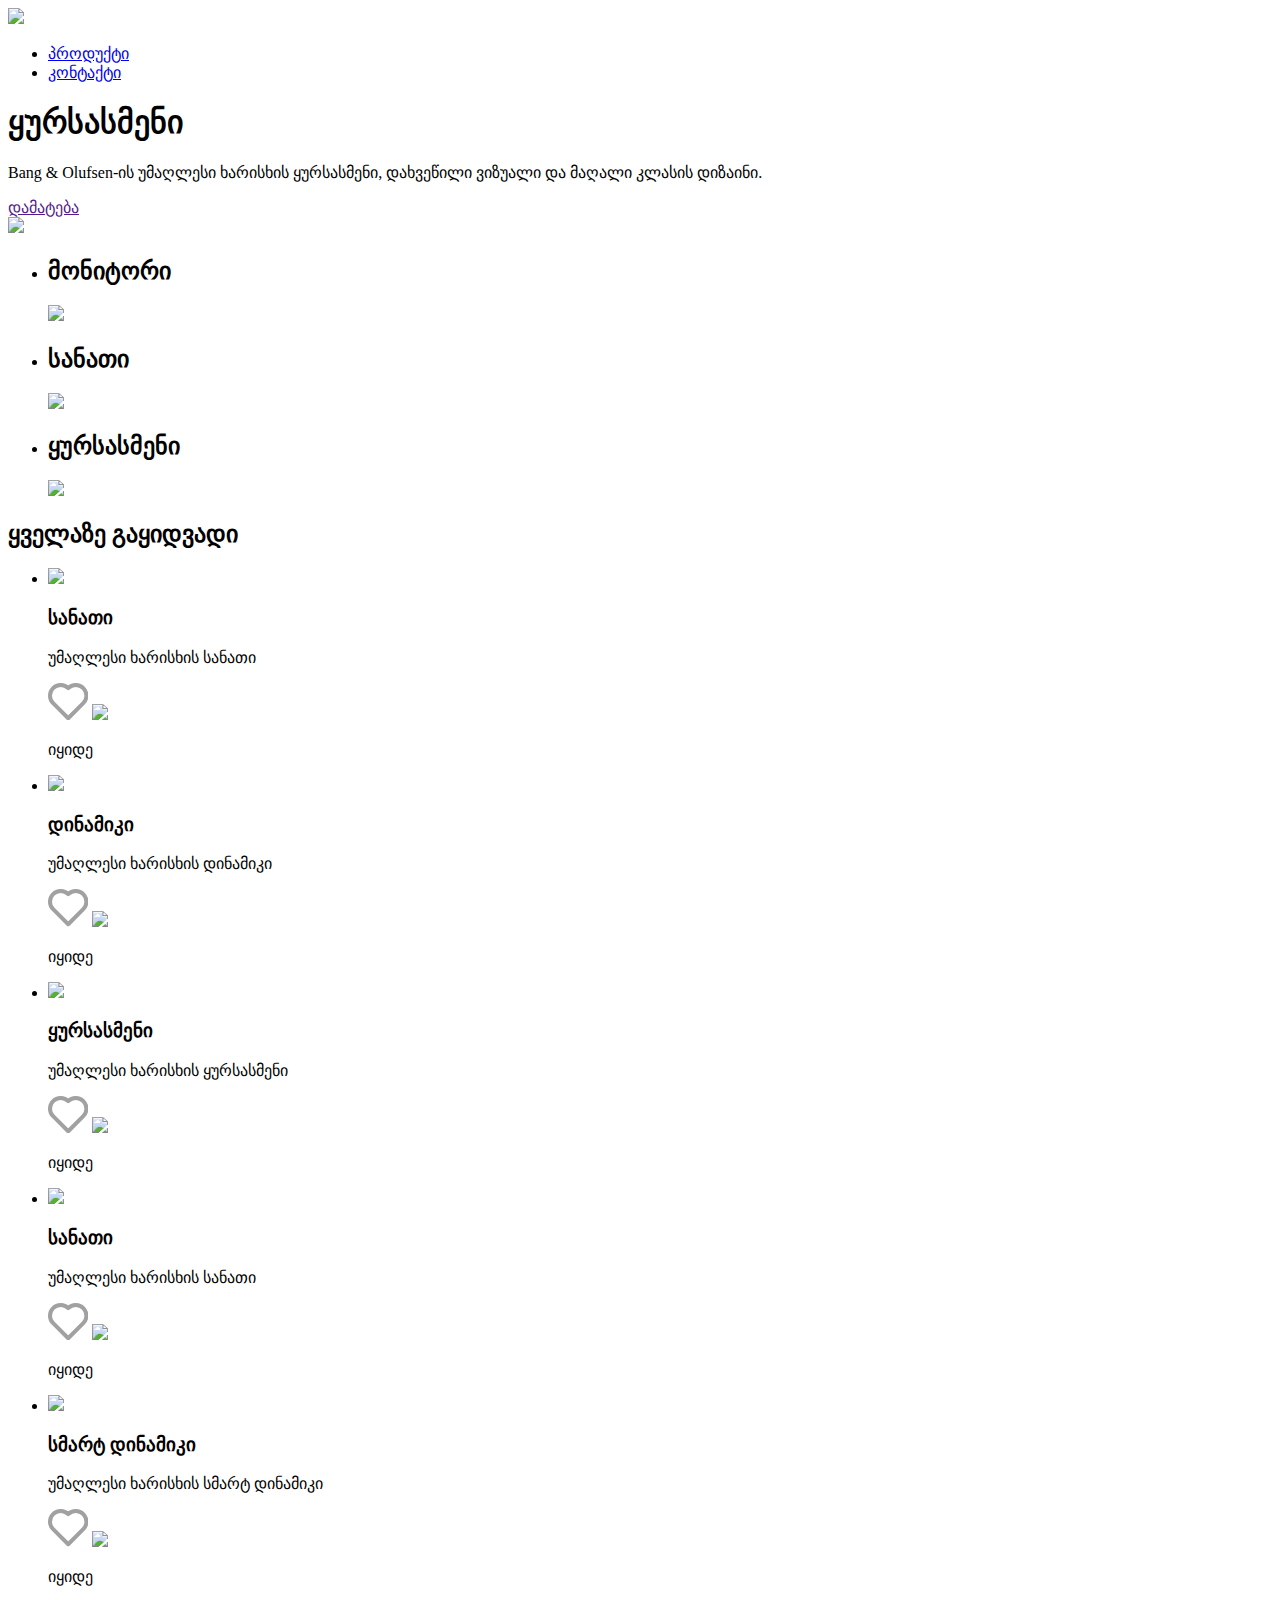
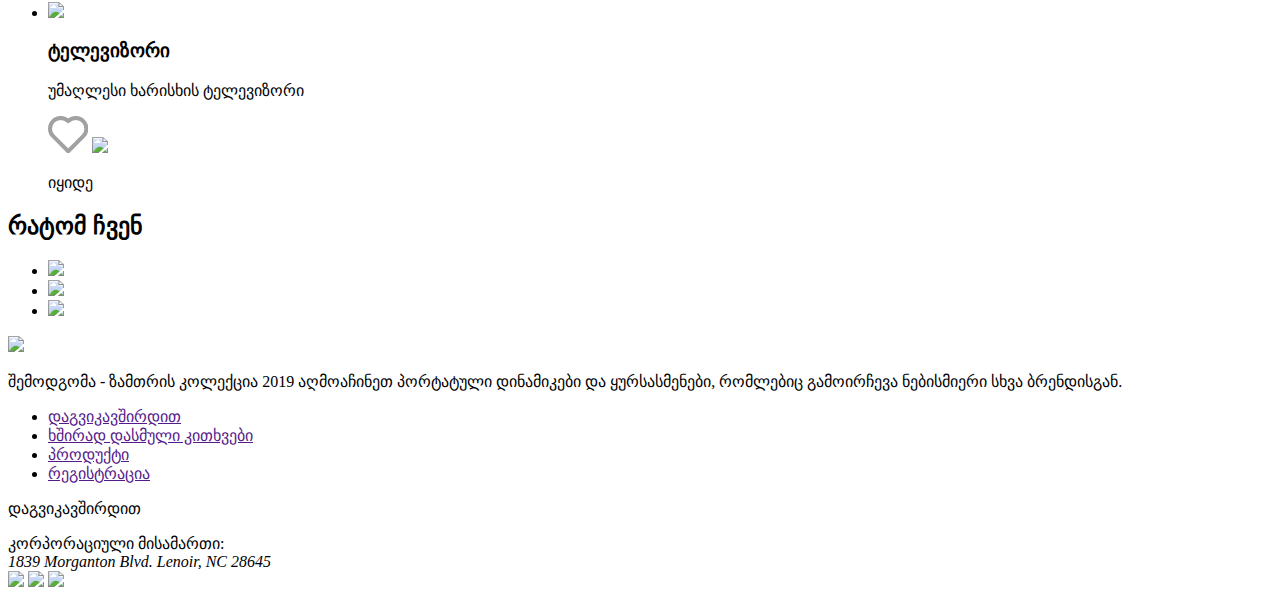
==== index.html @ e3efb627 "Add files via upload" ====
<!DOCTYPE html>
<html>

<head>
    <title>Final ProecT</title>
    <link rel="stylesheet" type="text/css" href="css/style.css">
</head>

<body>

    <header>
        <a href="index.html">
            <img src="images/logo-header.png">
        </a>
        <nav class="nav">
            <ul>
                <li>
                    <a href="page 2.html">პროდუქტი</a>
                </li>
                <li>
                    <a href="page3.html">კონტაქტი</a>
                </li>
            </ul>
        </nav>
    </header>


    <article>
        <div>
            <h1 class="articl h1">ყურსასმენი</h1>
            <p> <span>Bang & Olufsen-ის უმაღლესი ხარისხის ყურსასმენი,</span> <span>დახვეწილი ვიზუალი და მაღალი კლასის დიზაინი.</span></p>
            <a href="">დამატება</a>
        </div>
        <img src="images/Group 7@2x.png">
    </article>
    <ul class="list">
        <li>
            <h2>მონიტორი</h2>
            <a href="#!"><img src="images/Group 5.png"></a>
        </li>
        <li>
            <h2>სანათი</h2>
            <a href="" class="img"><img src="images/Group 6.png"></a>
        </li>
        <li>
            <h2>ყურსასმენი</h2>
            <a href=""><img src="images/Group 7.png"></a>
        </li>
    </ul>

    <section class="product">
        <h2>ყველაზე გაყიდვადი</h2>
        <ul>
            <li>
                <a href=""><img src="images/Group 9.png"></a>
                <h3>სანათი</h3>
                <p>უმაღლესი ხარისხის სანათი</p>
                <div class="svgs">
                    <div>
                        <svg xmlns="http://www.w3.org/2000/svg" width="40.415" height="37.26" viewBox="0 0 40.415 37.26">
  <path id="heart" d="M275.126,2681.58a10.667,10.667,0,0,1,15.081-15.09,10.667,10.667,0,0,1,15.082,15.09l-15.082,15.05Z" transform="translate(-270 -2661.37)" fill="none" stroke="#a1a1a1" stroke-linecap="round" stroke-linejoin="round" stroke-width="4"/>
</svg>

                        <img src="images/cart.svg">
                    </div>
                    <p>იყიდე</p>
                </div>

            </li>
            <li class="position">
                <a href=""><img src="images/Group 11.png"></a>
                <h3>დინამიკი</h3>
                <p>უმაღლესი ხარისხის დინამიკი</p>
                <div class="svgs">
                    <div>
                        <svg xmlns="http://www.w3.org/2000/svg" width="40.415" height="37.26" viewBox="0 0 40.415 37.26">
  <path id="heart"  d="M275.126,2681.58a10.667,10.667,0,0,1,15.081-15.09,10.667,10.667,0,0,1,15.082,15.09l-15.082,15.05Z" transform="translate(-270 -2661.37)" fill="none" stroke="#a1a1a1" stroke-linecap="round" stroke-linejoin="round" stroke-width="4"/>
</svg>

                        <img src="images/cart.svg">
                    </div>
                    <p>იყიდე</p>
                </div>

            </li>
            <li class="positione">
                <a href=""><img src="images/Rectangle 18.png"></a>
                <h3>ყურსასმენი</h3>
                <p>უმაღლესი ხარისხის ყურსასმენი</p>
                <div class="svgs">
                    <div>
                        <svg xmlns="http://www.w3.org/2000/svg" width="40.415" height="37.26" viewBox="0 0 40.415 37.26">
  <path id="heart" d="M275.126,2681.58a10.667,10.667,0,0,1,15.081-15.09,10.667,10.667,0,0,1,15.082,15.09l-15.082,15.05Z" transform="translate(-270 -2661.37)" fill="none" stroke="#a1a1a1" stroke-linecap="round" stroke-linejoin="round" stroke-width="4"/>
</svg>

                        <img src="images/cart.svg">
                    </div>
                    <p>იყიდე</p>
                </div>

            </li>
            <li>
                <a href=""><img src="images/Rectangle 21.png"></a>
                <h3>სანათი</h3>
                <p> უმაღლესი ხარისხის სანათი</p>
                <div class="svgs">
                    <div>
                        <svg xmlns="http://www.w3.org/2000/svg" width="40.415" height="37.26" viewBox="0 0 40.415 37.26">
  <path id="heart" d="M275.126,2681.58a10.667,10.667,0,0,1,15.081-15.09,10.667,10.667,0,0,1,15.082,15.09l-15.082,15.05Z" transform="translate(-270 -2661.37)" fill="none" stroke="#a1a1a1" stroke-linecap="round" stroke-linejoin="round" stroke-width="4"/>
</svg>

                        <img src="images/cart.svg">
                    </div>
                    <p>იყიდე</p>
                </div>

            </li>
            <li class="position">
                <a href=""><img src="images/Group 17.png"></a>
                <h3>სმარტ დინამიკი</h3>
                <p>უმაღლესი ხარისხის სმარტ დინამიკი</p>
                <div class="svgs">
                    <div>
                        <svg xmlns="http://www.w3.org/2000/svg" width="40.415" height="37.26" viewBox="0 0 40.415 37.26">
  <path id="heart" d="M275.126,2681.58a10.667,10.667,0,0,1,15.081-15.09,10.667,10.667,0,0,1,15.082,15.09l-15.082,15.05Z" transform="translate(-270 -2661.37)" fill="none" stroke="#a1a1a1" stroke-linecap="round" stroke-linejoin="round" stroke-width="4"/>
</svg>

                        <img src="images/cart.svg">
                    </div>
                    <p>იყიდე</p>
                </div>

            </li>
            <li class="positione">
                <a href=""><img src="images/Group 19.png"></a>
                <h3>ტელევიზორი</h3>
                <p>უმაღლესი ხარისხის ტელევიზორი</p>
                <div class="svgs">
                    <div>
                        <svg xmlns="http://www.w3.org/2000/svg" width="40.415" height="37.26" viewBox="0 0 40.415 37.26">
  <path  id="heart" d="M275.126,2681.58a10.667,10.667,0,0,1,15.081-15.09,10.667,10.667,0,0,1,15.082,15.09l-15.082,15.05Z" transform="translate(-270 -2661.37)" fill="none" stroke="#a1a1a1" stroke-linecap="round" stroke-linejoin="round" stroke-width="4"/>
</svg>

                        <img src="images/cart.svg">
                    </div>
                    <p>იყიდე</p>
                </div>

            </li>
        </ul>
    </section>

    <section class="why us">
        <h2>რატომ ჩვენ</h2>
        <ul class="img-list">
            <li class="first">
                <img src="images/Group 20.png">
            </li>
            <li class="second">
                <img src="images/Group 36.png">
            </li>
            <li class="third">
                <img src="images/Rectangle 29.png">
            </li>
        </ul>
    </section>

    <footer>
        <div class="containt">


            <div class="footer-logo-div">
                <img src="images/logo-footer.png">
                <p>შემოდგომა - ზამთრის კოლექცია 2019 აღმოაჩინეთ პორტატული დინამიკები და ყურსასმენები, რომლებიც გამოირჩევა ნებისმიერი სხვა ბრენდისგან.</p>
            </div>

            <ul class="footer-list">
                <li><a href="">დაგვიკავშირდით</a></li>
                <li><a href="">ხშირად დასმული კითხვები</a></li>
                <li><a href="">პროდუქტი</a></li>
                <li><a href="">რეგისტრაცია</a></li>
            </ul>



            <div class="addres">
                <p>დაგვიკავშირდით</p>
                <span>კორპორაციული მისამართი:</span>
                <address><span>1839 Morganton Blvd.</span>
			Lenoir, NC 28645</address>
            </div>
        </div>

        <div class="socials">
            <a href="#!"><img src="images/fb.svg"></a>
            <a href="#!"><img src="images/insta.svg"></a>
            <a href="#!"><img src="images/twitter.svg"></a>
        </div>
    </footer>


    <script src="js/main.js"></script>

</body>

</html>
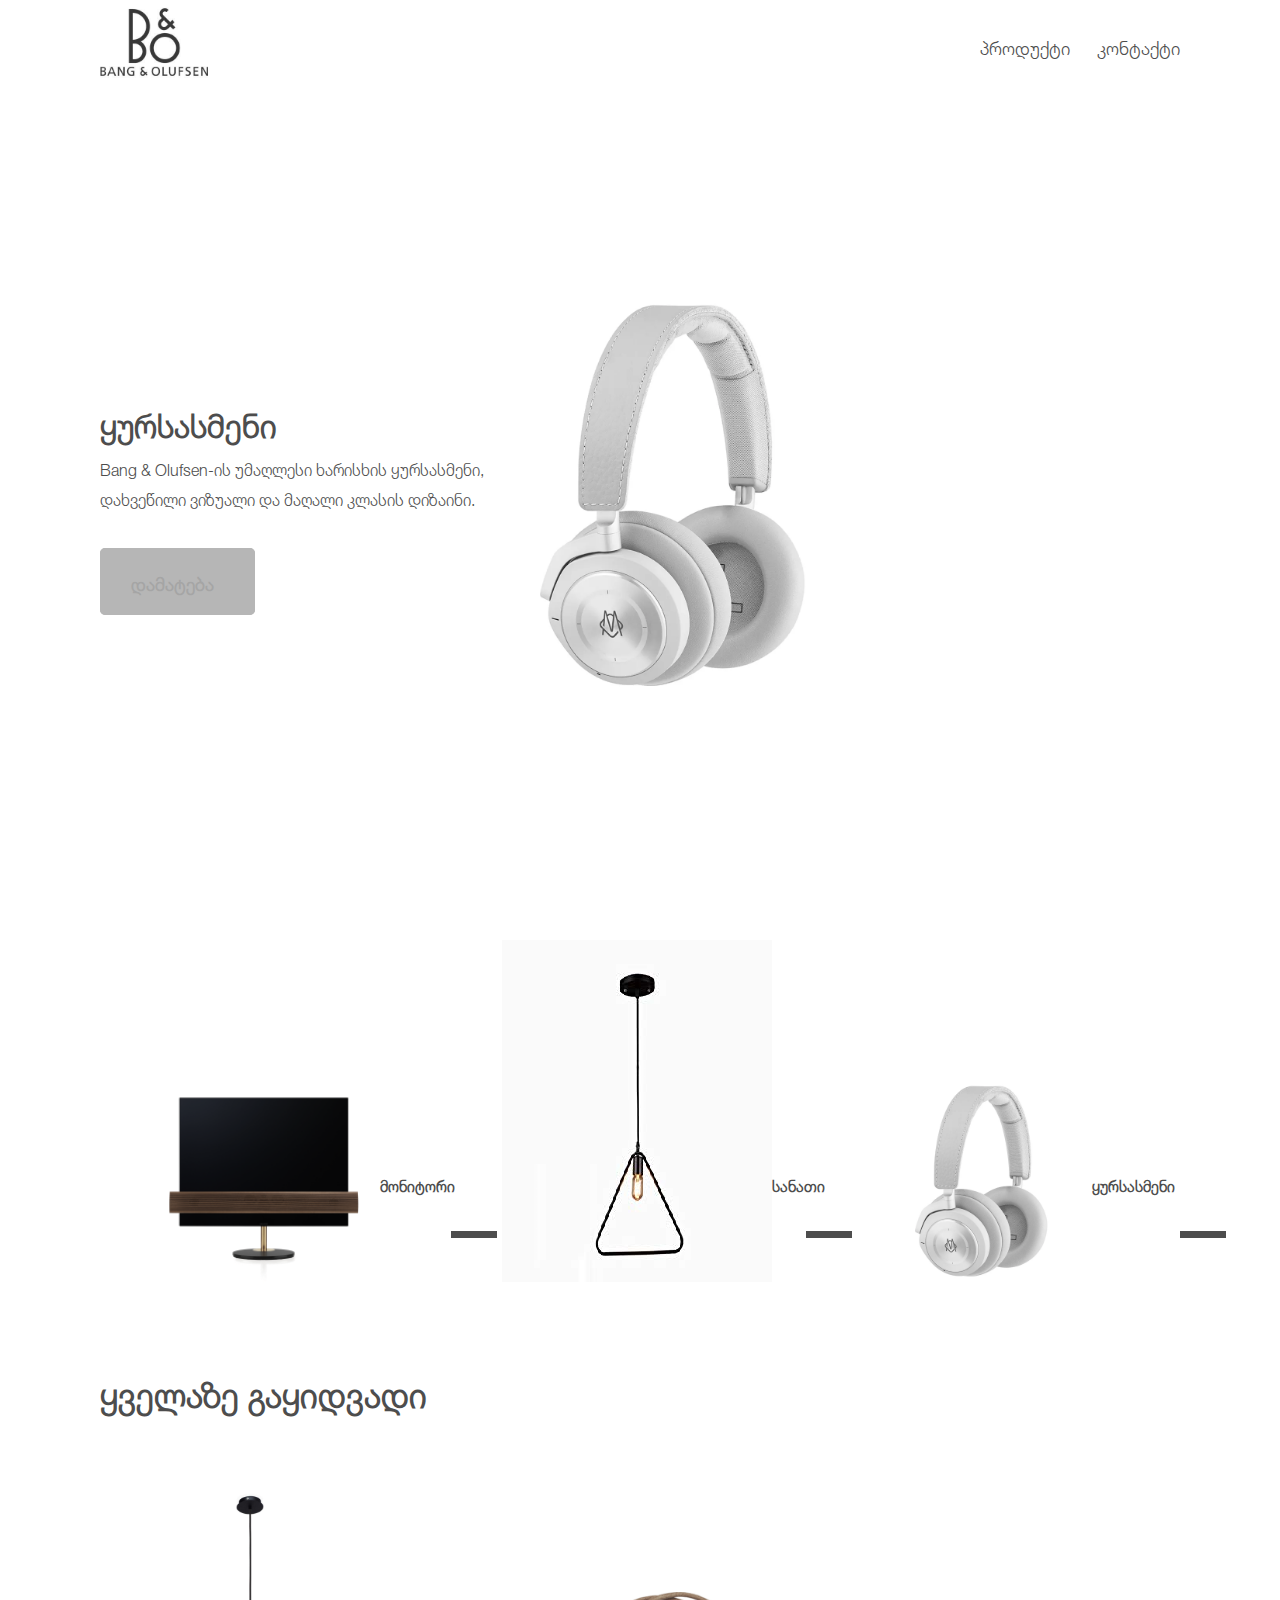
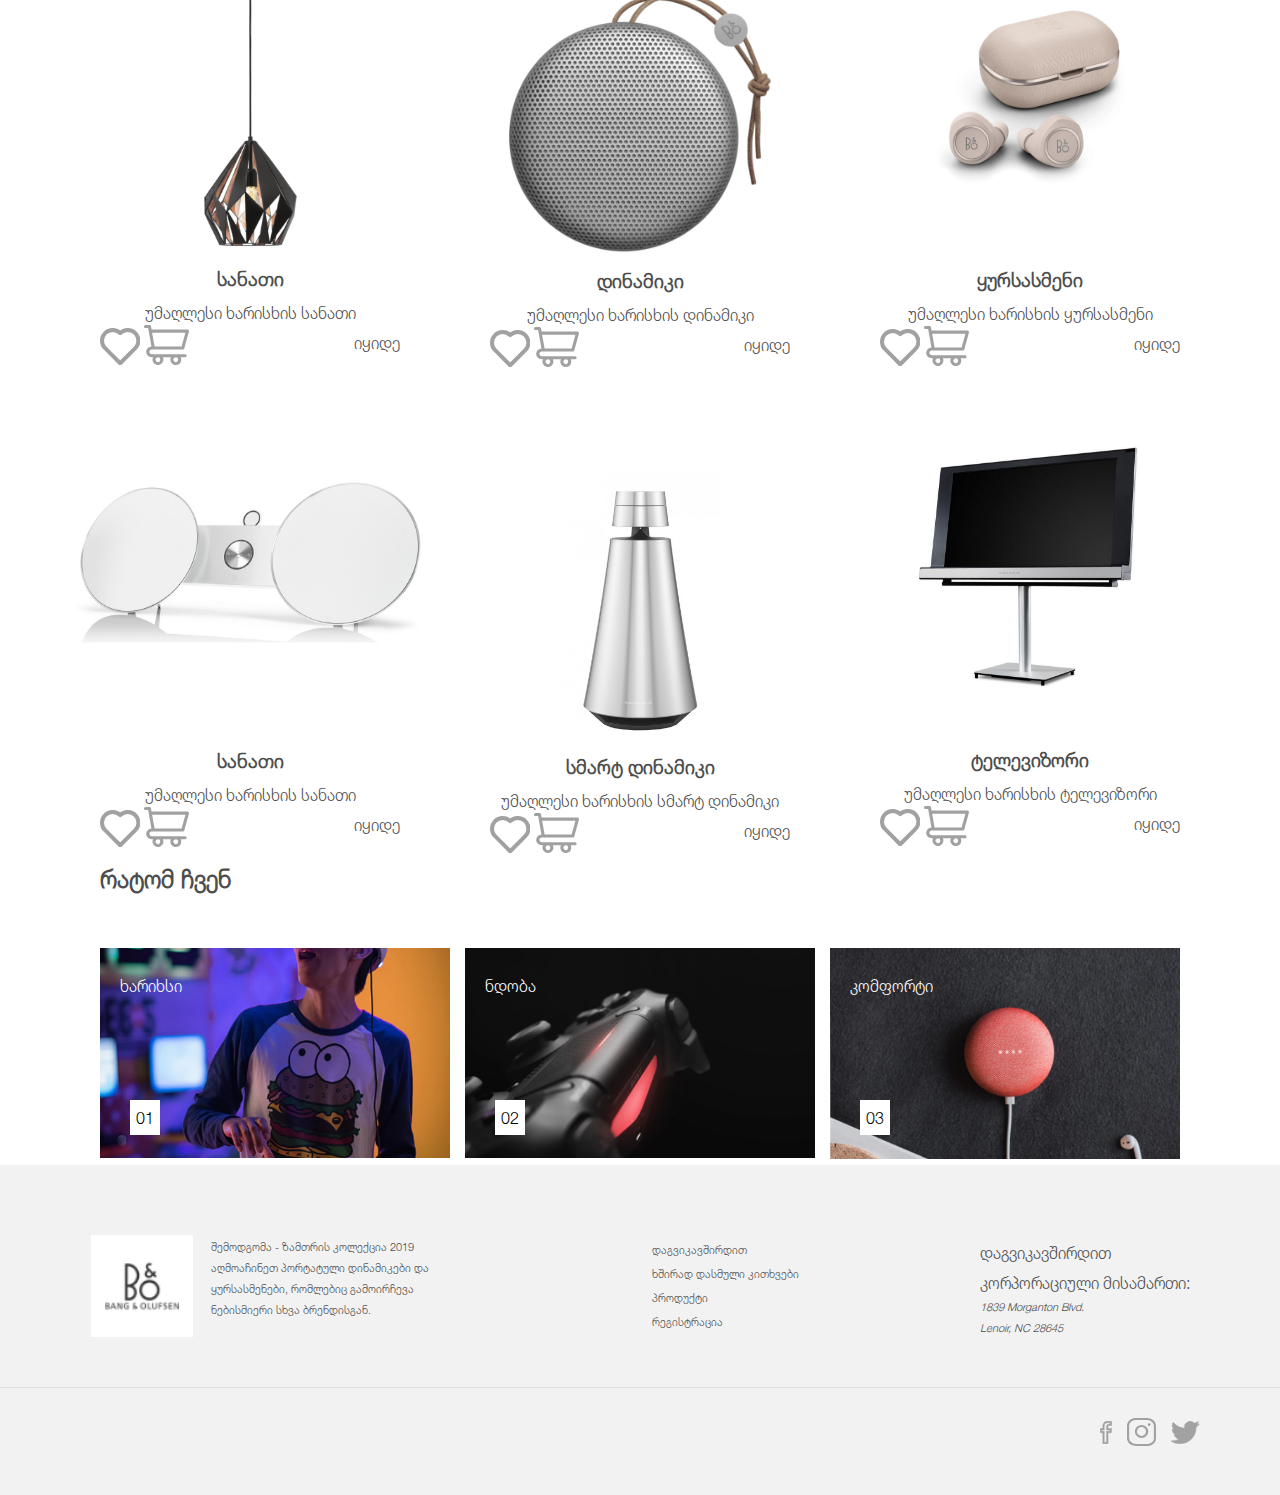
==== commit 5bcfd872: "Update index.html" ====
--- a/index.html
+++ b/index.html
@@ -3,14 +3,14 @@
 
 <head>
     <title>Final ProecT</title>
-    <link rel="stylesheet" type="text/css" href="css/style.css">
+    <link rel="stylesheet" type="text/css" href="access/css/style.css">
 </head>
 
 <body>
 
     <header>
         <a href="index.html">
-            <img src="images/logo-header.png">
+            <img src="access/images/logo-header.png">
         </a>
         <nav class="nav">
             <ul>
@@ -31,20 +31,20 @@
             <p> <span>Bang & Olufsen-ის უმაღლესი ხარისხის ყურსასმენი,</span> <span>დახვეწილი ვიზუალი და მაღალი კლასის დიზაინი.</span></p>
             <a href="">დამატება</a>
         </div>
-        <img src="images/Group 7@2x.png">
+        <img src="access/images/Group 7@2x.png">
     </article>
     <ul class="list">
         <li>
             <h2>მონიტორი</h2>
-            <a href="#!"><img src="images/Group 5.png"></a>
+            <a href="#!"><img src="access/images/Group 5.png"></a>
         </li>
         <li>
             <h2>სანათი</h2>
-            <a href="" class="img"><img src="images/Group 6.png"></a>
+            <a href="" class="img"><img src="access/images/Group 6.png"></a>
         </li>
         <li>
             <h2>ყურსასმენი</h2>
-            <a href=""><img src="images/Group 7.png"></a>
+            <a href=""><img src="access/images/Group 7.png"></a>
         </li>
     </ul>
 
@@ -52,7 +52,7 @@
         <h2>ყველაზე გაყიდვადი</h2>
         <ul>
             <li>
-                <a href=""><img src="images/Group 9.png"></a>
+                <a href=""><img src="access/images/Group 9.png"></a>
                 <h3>სანათი</h3>
                 <p>უმაღლესი ხარისხის სანათი</p>
                 <div class="svgs">
@@ -61,14 +61,14 @@
   <path id="heart" d="M275.126,2681.58a10.667,10.667,0,0,1,15.081-15.09,10.667,10.667,0,0,1,15.082,15.09l-15.082,15.05Z" transform="translate(-270 -2661.37)" fill="none" stroke="#a1a1a1" stroke-linecap="round" stroke-linejoin="round" stroke-width="4"/>
 </svg>
 
-                        <img src="images/cart.svg">
+                        <img src="access/images/cart.svg">
                     </div>
                     <p>იყიდე</p>
                 </div>
 
             </li>
             <li class="position">
-                <a href=""><img src="images/Group 11.png"></a>
+                <a href=""><img src="access/images/Group 11.png"></a>
                 <h3>დინამიკი</h3>
                 <p>უმაღლესი ხარისხის დინამიკი</p>
                 <div class="svgs">
@@ -77,14 +77,14 @@
   <path id="heart"  d="M275.126,2681.58a10.667,10.667,0,0,1,15.081-15.09,10.667,10.667,0,0,1,15.082,15.09l-15.082,15.05Z" transform="translate(-270 -2661.37)" fill="none" stroke="#a1a1a1" stroke-linecap="round" stroke-linejoin="round" stroke-width="4"/>
 </svg>
 
-                        <img src="images/cart.svg">
+                        <img src="access/images/cart.svg">
                     </div>
                     <p>იყიდე</p>
                 </div>
 
             </li>
             <li class="positione">
-                <a href=""><img src="images/Rectangle 18.png"></a>
+                <a href=""><img src="access/images/Rectangle 18.png"></a>
                 <h3>ყურსასმენი</h3>
                 <p>უმაღლესი ხარისხის ყურსასმენი</p>
                 <div class="svgs">
@@ -93,14 +93,14 @@
   <path id="heart" d="M275.126,2681.58a10.667,10.667,0,0,1,15.081-15.09,10.667,10.667,0,0,1,15.082,15.09l-15.082,15.05Z" transform="translate(-270 -2661.37)" fill="none" stroke="#a1a1a1" stroke-linecap="round" stroke-linejoin="round" stroke-width="4"/>
 </svg>
 
-                        <img src="images/cart.svg">
+                        <img src="access/images/cart.svg">
                     </div>
                     <p>იყიდე</p>
                 </div>
 
             </li>
             <li>
-                <a href=""><img src="images/Rectangle 21.png"></a>
+                <a href=""><img src="access/images/Rectangle 21.png"></a>
                 <h3>სანათი</h3>
                 <p> უმაღლესი ხარისხის სანათი</p>
                 <div class="svgs">
@@ -109,14 +109,14 @@
   <path id="heart" d="M275.126,2681.58a10.667,10.667,0,0,1,15.081-15.09,10.667,10.667,0,0,1,15.082,15.09l-15.082,15.05Z" transform="translate(-270 -2661.37)" fill="none" stroke="#a1a1a1" stroke-linecap="round" stroke-linejoin="round" stroke-width="4"/>
 </svg>
 
-                        <img src="images/cart.svg">
+                        <img src="access/images/cart.svg">
                     </div>
                     <p>იყიდე</p>
                 </div>
 
             </li>
             <li class="position">
-                <a href=""><img src="images/Group 17.png"></a>
+                <a href=""><img src="access/images/Group 17.png"></a>
                 <h3>სმარტ დინამიკი</h3>
                 <p>უმაღლესი ხარისხის სმარტ დინამიკი</p>
                 <div class="svgs">
@@ -125,14 +125,14 @@
   <path id="heart" d="M275.126,2681.58a10.667,10.667,0,0,1,15.081-15.09,10.667,10.667,0,0,1,15.082,15.09l-15.082,15.05Z" transform="translate(-270 -2661.37)" fill="none" stroke="#a1a1a1" stroke-linecap="round" stroke-linejoin="round" stroke-width="4"/>
 </svg>
 
-                        <img src="images/cart.svg">
+                        <img src="access/images/cart.svg">
                     </div>
                     <p>იყიდე</p>
                 </div>
 
             </li>
             <li class="positione">
-                <a href=""><img src="images/Group 19.png"></a>
+                <a href=""><img src="access/images/Group 19.png"></a>
                 <h3>ტელევიზორი</h3>
                 <p>უმაღლესი ხარისხის ტელევიზორი</p>
                 <div class="svgs">
@@ -141,7 +141,7 @@
   <path  id="heart" d="M275.126,2681.58a10.667,10.667,0,0,1,15.081-15.09,10.667,10.667,0,0,1,15.082,15.09l-15.082,15.05Z" transform="translate(-270 -2661.37)" fill="none" stroke="#a1a1a1" stroke-linecap="round" stroke-linejoin="round" stroke-width="4"/>
 </svg>
 
-                        <img src="images/cart.svg">
+                        <img src="access/images/cart.svg">
                     </div>
                     <p>იყიდე</p>
                 </div>
@@ -154,13 +154,13 @@
         <h2>რატომ ჩვენ</h2>
         <ul class="img-list">
             <li class="first">
-                <img src="images/Group 20.png">
+                <img src="access/images/Group 20.png">
             </li>
             <li class="second">
-                <img src="images/Group 36.png">
+                <img src="access/images/Group 36.png">
             </li>
             <li class="third">
-                <img src="images/Rectangle 29.png">
+                <img src="access/images/Rectangle 29.png">
             </li>
         </ul>
     </section>
@@ -170,7 +170,7 @@
 
 
             <div class="footer-logo-div">
-                <img src="images/logo-footer.png">
+                <img src="access/images/logo-footer.png">
                 <p>შემოდგომა - ზამთრის კოლექცია 2019 აღმოაჩინეთ პორტატული დინამიკები და ყურსასმენები, რომლებიც გამოირჩევა ნებისმიერი სხვა ბრენდისგან.</p>
             </div>
 
@@ -192,9 +192,9 @@
         </div>
 
         <div class="socials">
-            <a href="#!"><img src="images/fb.svg"></a>
-            <a href="#!"><img src="images/insta.svg"></a>
-            <a href="#!"><img src="images/twitter.svg"></a>
+            <a href="#!"><img src="access/images/fb.svg"></a>
+            <a href="#!"><img src="access/images/insta.svg"></a>
+            <a href="#!"><img src="access/images/twitter.svg"></a>
         </div>
     </footer>
 
--- a/access/css/style.css
+++ b/access/css/style.css
@@ -0,0 +1,330 @@
+@font-face {
+    font-family: light;
+    src: url('../fonts/helvetica_neue_light.ttf');
+}
+
+@font-face {
+    font-family: neune_bold;
+    src: url('../fonts/helvetica_neue_bold.ttf');
+}
+
+@font-face {
+    font-family: neue_roman;
+    src: url('../fonts/helvetica_neue_roman.ttf');
+}
+
+* {
+    box-sizing: border-box;
+    text-decoration: none;
+    list-style-type: none;
+    margin: 0;
+    padding: 0;
+    font-family: light;
+    color: #4d4d4d;
+}
+
+body {
+    max-width: 1080px;
+    margin: 0 auto;
+}
+
+header {
+    margin-top: 10px;
+    display: flex;
+    justify-content: space-between;
+    height: 70px;
+    align-items: center;
+}
+
+.nav ul {
+    width: 200px;
+    display: flex;
+    justify-content: space-between;
+}
+
+.nav ul li a {
+    font-size: 18px;
+}
+
+article {
+    height: calc(100vh - 70px);
+    display: flex;
+    flex-direction: row;
+    align-items: center;
+    margin-bottom: 100px;
+}
+
+.article h1 {
+    font-size: 84px;
+    font-weight: bold;
+    margin-bottom: 51px;
+}
+
+article p {
+    display: flex;
+    flex-direction: column;
+    margin-bottom: 52px;
+}
+
+article a {
+    border: 1px solid #707070;
+    padding: 15px 40px 15px 30px;
+    border-radius: 5px;
+    background-color: #707070;
+    opacity: .5;
+    font-size: 18px;
+    font-weight: bold;
+}
+
+.list {
+    display: flex;
+    flex-direction: row;
+    justify-content: space-around;
+}
+
+.list li {
+    width: 400px;
+    display: flex;
+    justify-content: space-around;
+    align-items: center;
+    flex-direction: row-reverse;
+}
+
+.list li::after {
+    content: "";
+    display: block;
+    width: 46px;
+    height: 7px;
+    background-color: #4d4d4d;
+    position: relative;
+    top: 50px;
+    left: 350px;
+}
+
+.list li h2 {
+    font-size: 15px;
+}
+
+.img {
+    position: relative;
+    top: -70px;
+}
+
+.product h2 {
+    font-size: 34px;
+    margin-bottom: 70px;
+}
+
+.product ul {
+    display: flex;
+    justify-content: space-between;
+    flex-wrap: wrap;
+}
+
+.product ul li {
+    width: 300px;
+    height: 480px;
+    display: flex;
+    flex-direction: column;
+    align-items: center;
+}
+
+.svgs {
+    width: 300px;
+    display: flex;
+    justify-content: space-between;
+}
+
+.position {
+    position: relative;
+    top: 100px;
+}
+
+.positione {
+    position: relative;
+    top: 50px;
+}
+
+.img-list li img {
+    width: 350px;
+}
+
+.why us {
+    margin-top: 100px;
+}
+
+.img-list {
+    display: flex;
+    flex-direction: row;
+    justify-content: space-between;
+    margin-top: 50px;
+}
+
+.first {
+    position: relative;
+}
+
+.second {
+    position: relative;
+}
+
+.third {
+    position: relative;
+}
+
+.first::before {
+    content: "ხარიხსი";
+    display: block;
+    position: absolute;
+    color: #FFF;
+    left: 20px;
+    top: 20px;
+}
+
+.first::after {
+    content: "01";
+    display: block;
+    position: absolute;
+    width: 30px;
+    height: 35px;
+    background-color: #FFF;
+    color: black;
+    bottom: 30px;
+    left: 30px;
+    text-align: center;
+}
+
+.second::before {
+    content: "ნდობა";
+    display: block;
+    position: absolute;
+    color: #FFF;
+    left: 20px;
+    top: 20px;
+}
+
+.second::after {
+    content: "02";
+    display: block;
+    position: absolute;
+    width: 30px;
+    height: 35px;
+    background-color: #FFF;
+    color: black;
+    bottom: 30px;
+    left: 30px;
+    text-align: center;
+}
+
+.third::before {
+    content: "კომფორტი";
+    display: block;
+    position: absolute;
+    color: #FFF;
+    left: 20px;
+    top: 20px;
+}
+
+.third::after {
+    content: "03";
+    display: block;
+    position: absolute;
+    width: 30px;
+    height: 35px;
+    background-color: #FFF;
+    color: black;
+    bottom: 30px;
+    left: 30px;
+    text-align: center;
+}
+
+footer {
+    position: absolute;
+    left: 0;
+    right: 0;
+    background-color: #f2f2f2;
+    height: 330px;
+    z-index: -1;
+}
+
+.containt {
+    display: flex;
+    justify-content: space-around;
+    margin-top: 70px;
+    border-bottom: 1px solid #DDDDDD;
+    padding-bottom: 50px;
+}
+
+.footer-logo-div {
+    display: flex;
+    width: 380px;
+    justify-content: space-between;
+}
+
+.footer-logo-div p {
+    width: 260px;
+    font-size: 11px;
+}
+
+.footer-list li a {
+    font-size: 11px;
+}
+
+.footer-list {
+    line-height: 20px;
+}
+
+address {
+    display: flex;
+    flex-direction: column;
+    font-size: 11px
+}
+
+.address {
+    font-size: 11px;
+}
+
+.socials {
+    width: 100px;
+    display: flex;
+    flex-direction: row;
+    justify-content: space-between;
+    align-items: center;
+    align-self: flex-start;
+    margin-left: 1100px;
+    margin-top: 30px;
+}
+
+@media screen and (max-width: 480px) {
+    .nav {
+        display: none;
+    }
+    .article_h1 {
+        font-size: 43px;
+    }
+    .list li {
+        width: 320px;
+    }
+    .list li::after {
+        left: 120px;
+        top: 110px;
+    }
+    article {
+        flex-direction: column;
+    }
+    .list {
+        height: 1300px;
+        flex-direction: column;
+    }
+    .img-list {
+        flex-direction: column;
+    }
+    .socials {
+        flex-direction: column;
+        margin-left: 250px;
+        margin-top: -187px;
+    }
+    .containter {
+        flex-direction: column;
+    }
+}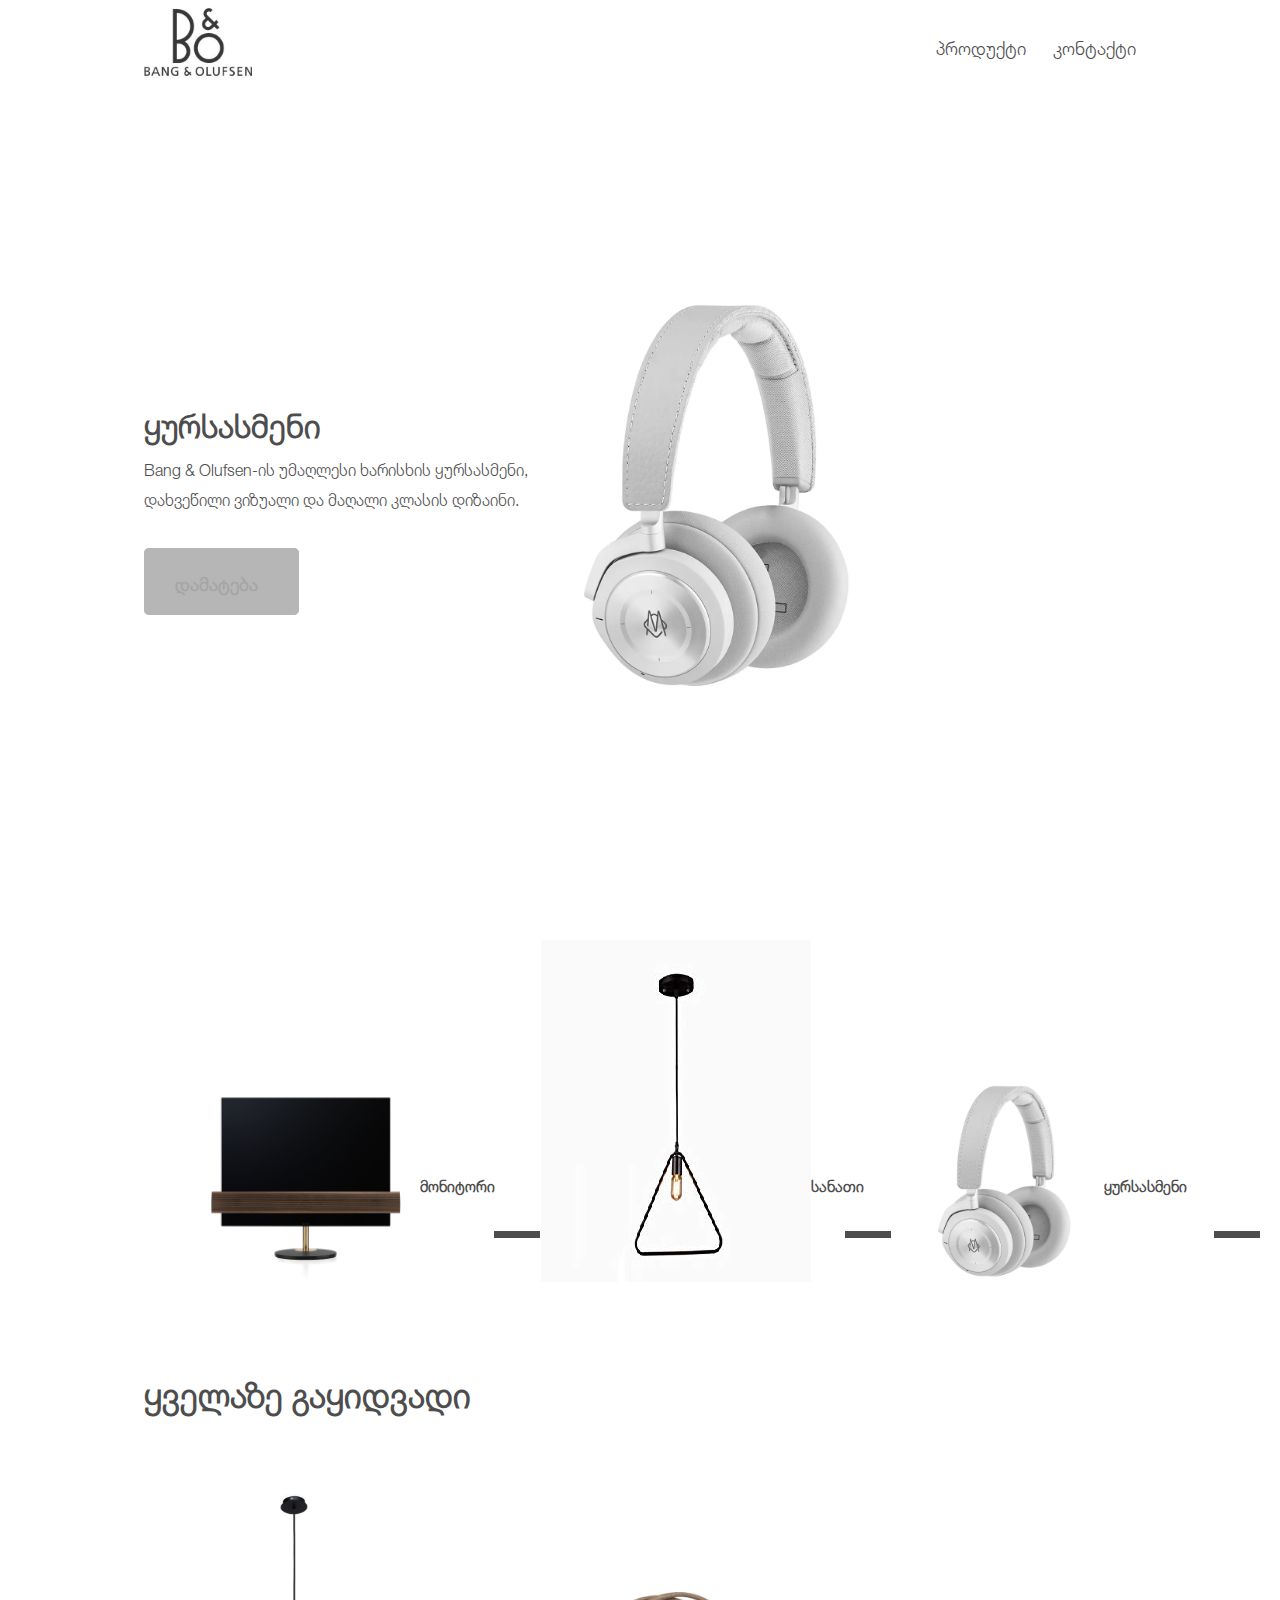
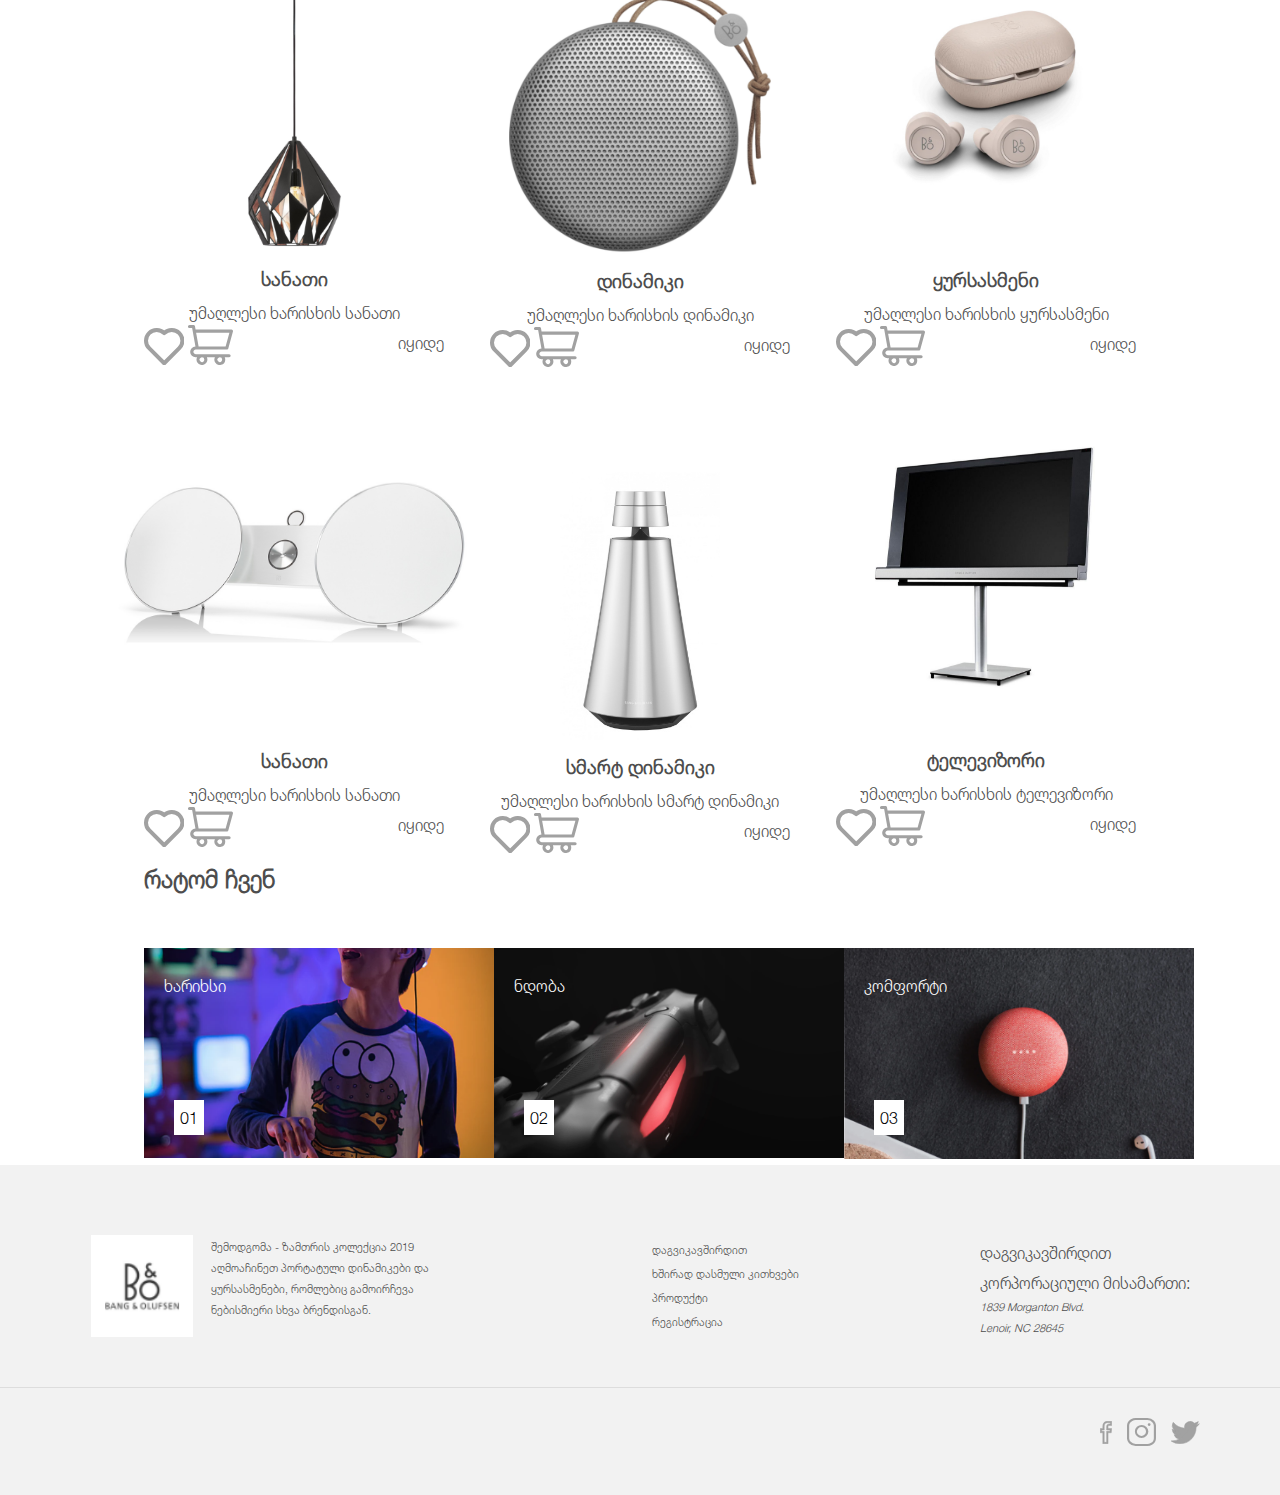
==== commit 310431ac: "add" ====
--- a/index.html
+++ b/index.html
@@ -15,10 +15,10 @@
         <nav class="nav">
             <ul>
                 <li>
-                    <a href="page 2.html">პროდუქტი</a>
+                    <a href="page3.html">პროდუქტი</a>
                 </li>
                 <li>
-                    <a href="page3.html">კონტაქტი</a>
+                    <a href="page 2.html">კონტაქტი</a>
                 </li>
             </ul>
         </nav>
@@ -199,7 +199,7 @@
     </footer>
 
 
-    <script src="js/main.js"></script>
+
 
 </body>
 
--- a/access/css/style.css
+++ b/access/css/style.css
@@ -24,7 +24,7 @@
 }
 
 body {
-    max-width: 1080px;
+    max-width: 992px;
     margin: 0 auto;
 }
 
